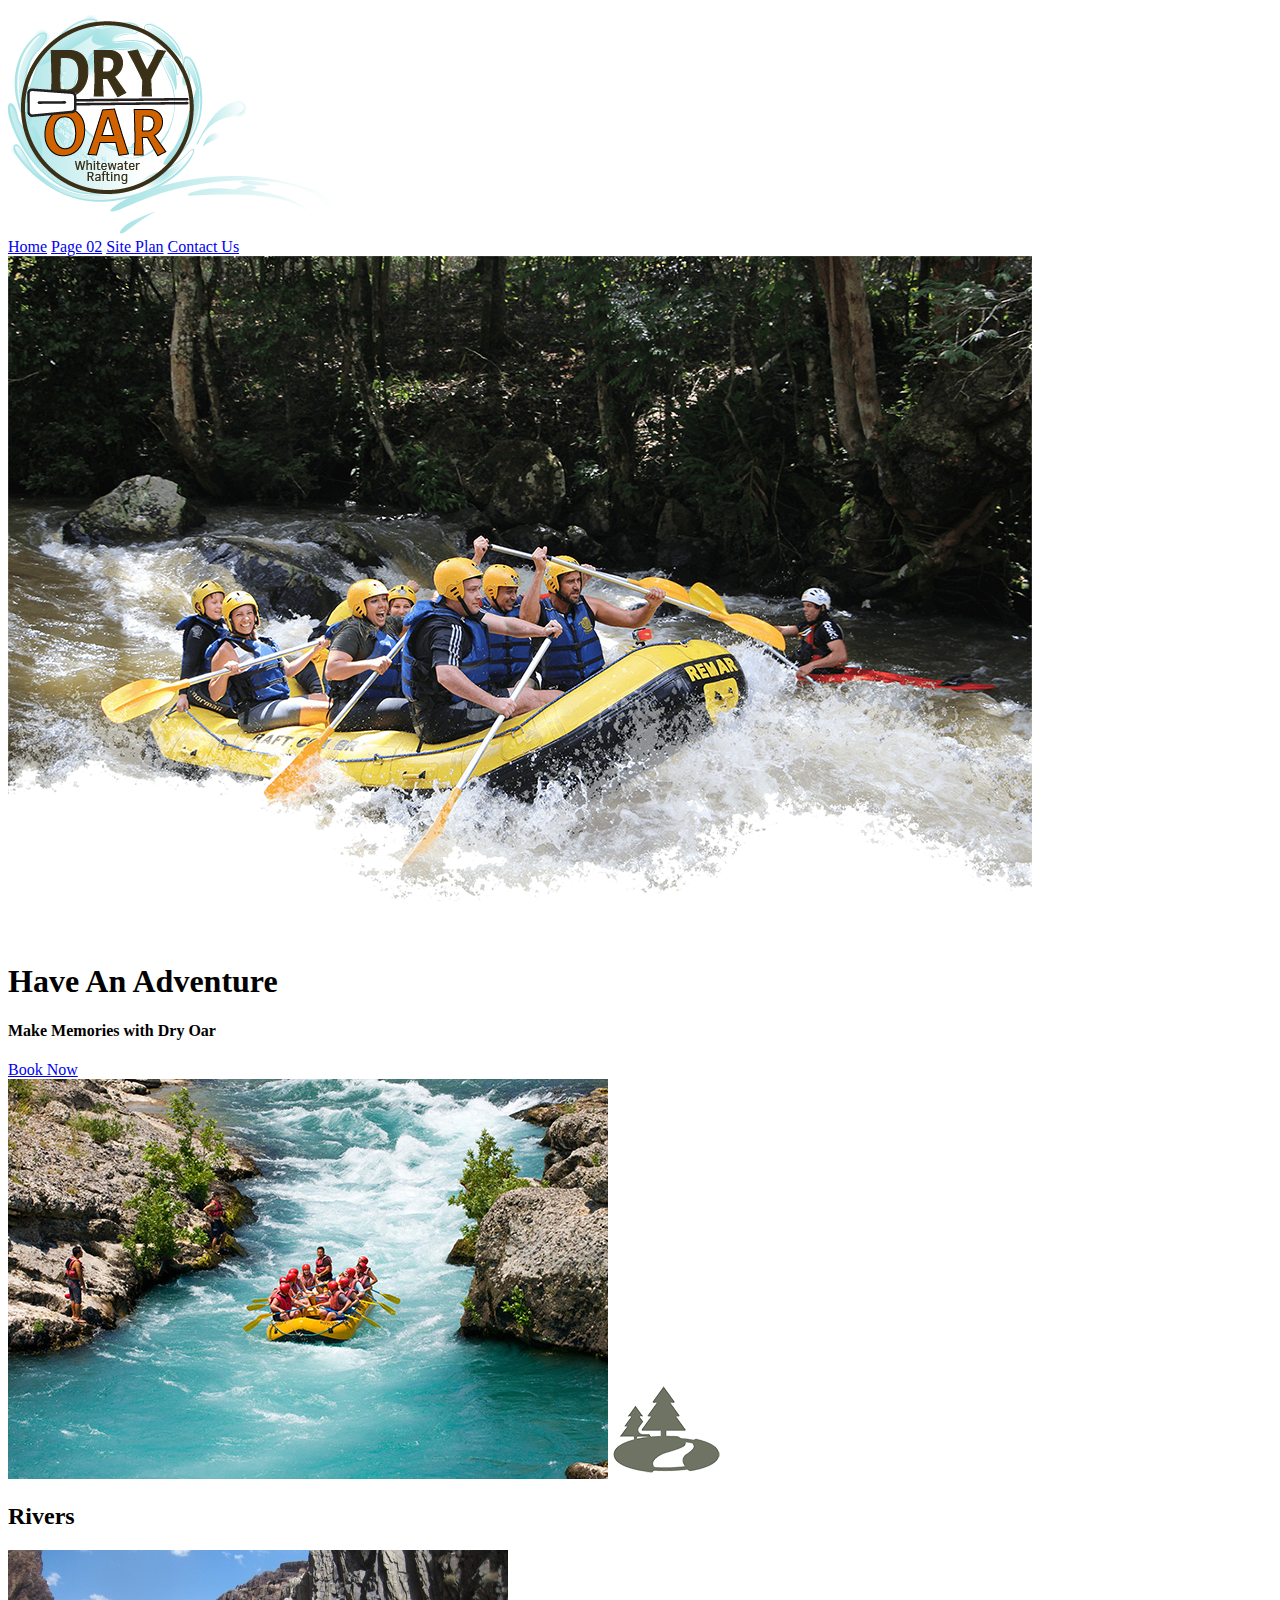
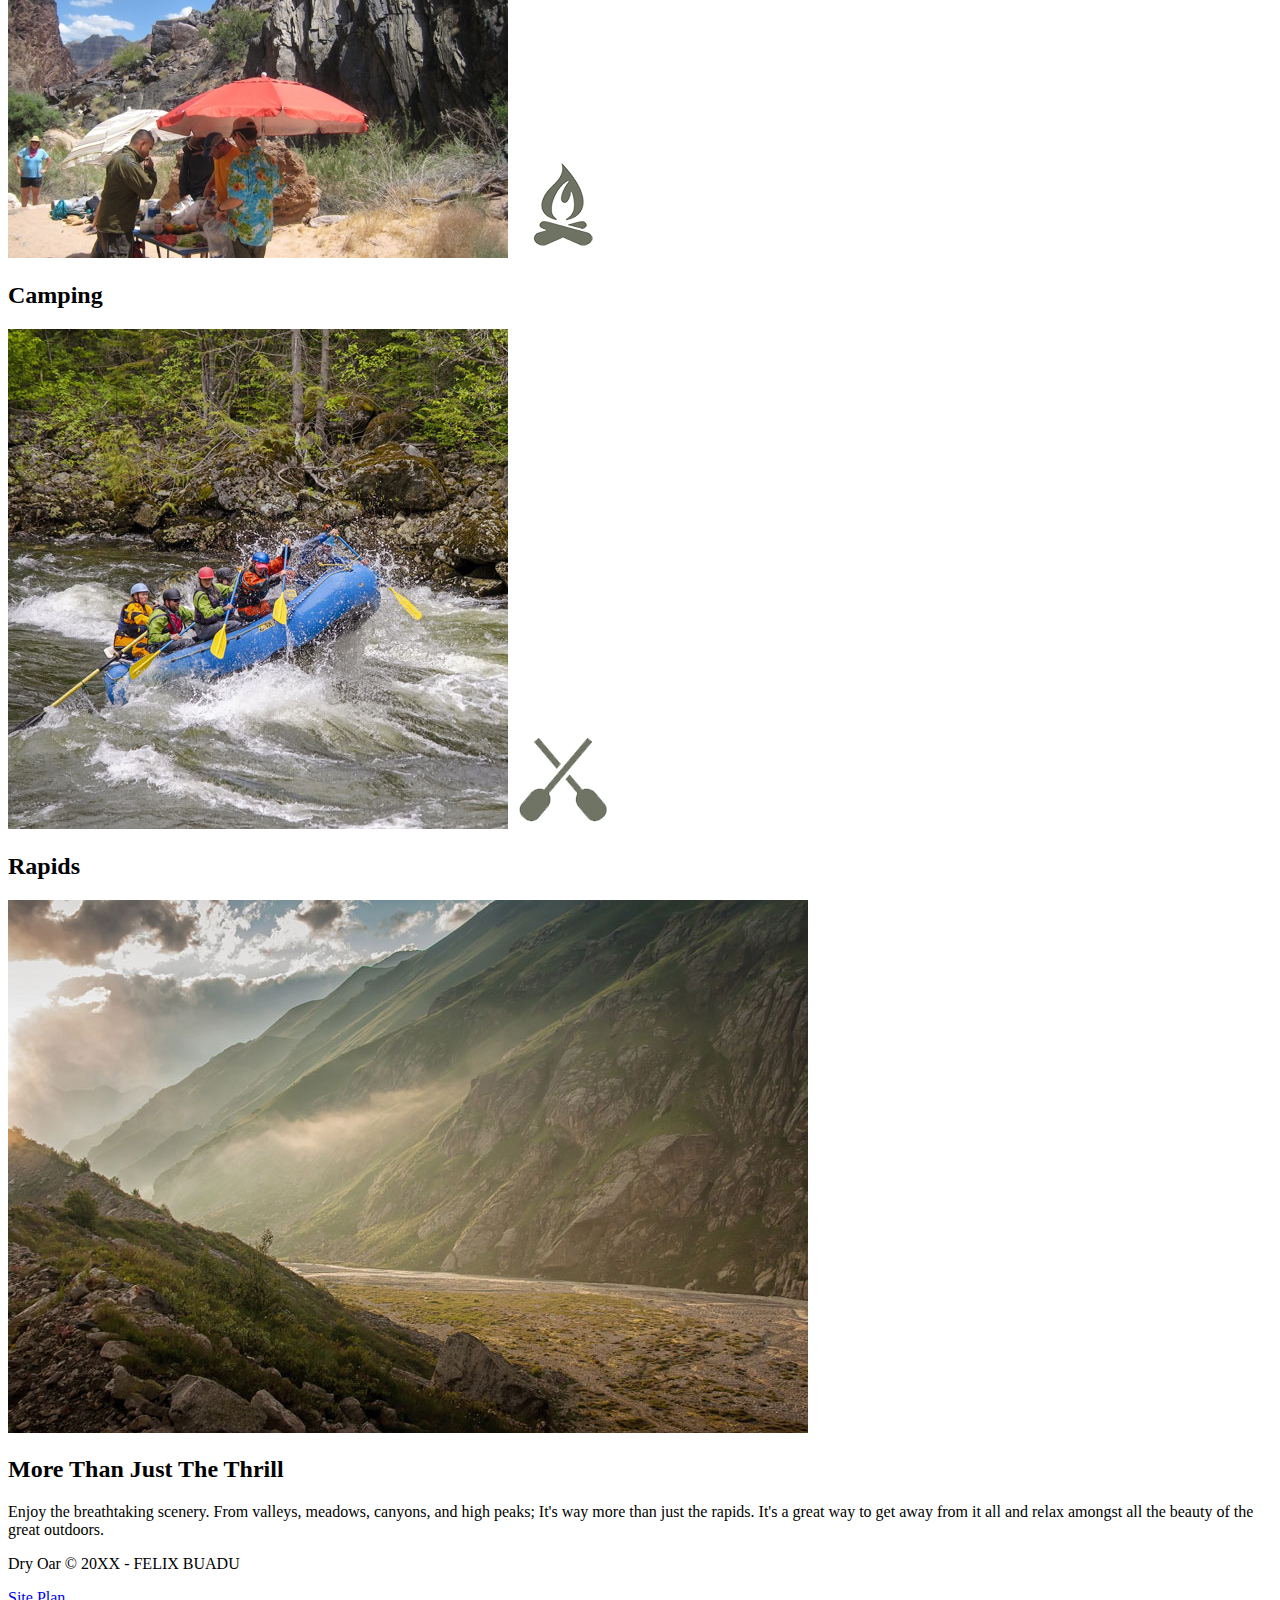
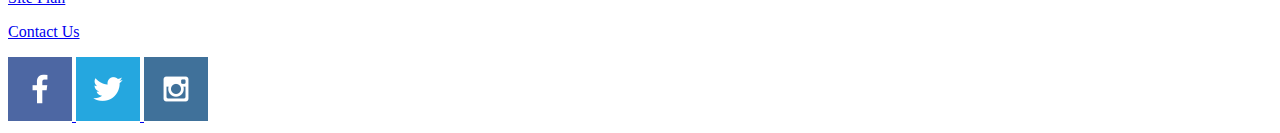
==== wwr/index.html @ 20d5a5fa "white water rafting added" ====
<!DOCTYPE html>
<html lang="en">
<head>
    <meta charset="UTF-8">
    <meta http-equiv="X-UA-Compatible" content="IE=edge">
    <meta name="viewport" content="width=device-width, initial-scale=1.0">
    <title>White Water Rafting</title>
</head>
<body>
    <header >
        <img class="logo" src="images/roundlogo.png" alt="Dry Oar Logo">
        <a href="index.html" id="logo_link"></a>
    </header>
    <nav>
        <a href="index.html">Home</a>
        <a href="#">Page 02</a>
        <a href="site-plan-rafting.html">Site Plan</a>
        <a href="contactus.html">Contact Us</a>
    </nav>
    <div id="hero">
        <div id="hero_box">
            <img id="hero-img" src="images/hero.png" alt="People enjoying rafting">
        </div>
    </div>
    <section id="hero-msg">
        <h1 class="home-title">Have An Adventure</h1>
        <h4>Make Memories with Dry Oar</h4>
        <div class="button-box">
            <a class="book" href="contactus.html">Book Now</a>
        </div>
    </section>
    <main class="home-grid">
        <section class="rivers-card">
            <img class="card-img" src="images/rivers.jpg" alt="river in forest">
            <img class="icon" src="images/river_icon.png" alt="river icon">
            <h2>Rivers</h2>
        </section>
        <section class="camping-card">
            <img class="card-img" src="images/camping.jpg" alt="tent in mountains">
            <img class="icon" src="images/fire_icon.png" alt="fire icon">
            <h2>Camping</h2>
        </section>
        <section class="rapids-card">
            <img class="card-img" src="images/rapids.jpg" alt="rafting boat">
            <img class="icon" src="images/oars.png" alt="oars icon">
            <h2>Rapids</h2>
        </section>
        <img class="mountains" src="images/mountains.jpg" alt="rafting boat">
        <section class="msg">
            <h2>More Than Just The Thrill</h2>
            <p>Enjoy the breathtaking scenery. From valleys, meadows,  canyons, and high peaks; It's way more than just the rapids. It's a great way to get away from it all and relax amongst all the beauty of the great outdoors.</p>
            <a href=""></a>
        </section>
    </main>
    <footer>
        <p>Dry Oar &copy; 20XX - FELIX BUADU</p>
        <p><a href="site-plan-rafting.html">Site Plan</a></p>
        <p><a href="contactus.html">Contact Us</a></p>
        <div class="social">
            <a href="https://facebook.com">
                <img src="images/facebook.png" alt="fb icon">
            </a>
            <a href="https://twitter.com">
                <img src="images/twitter.png" alt="twitter icon">
            </a>
            <a href="https://instagram.com">
                <img src="images/instagram.png" alt="instagram icon">
            </a>
        </div>
    </footer>
</body>
</html>
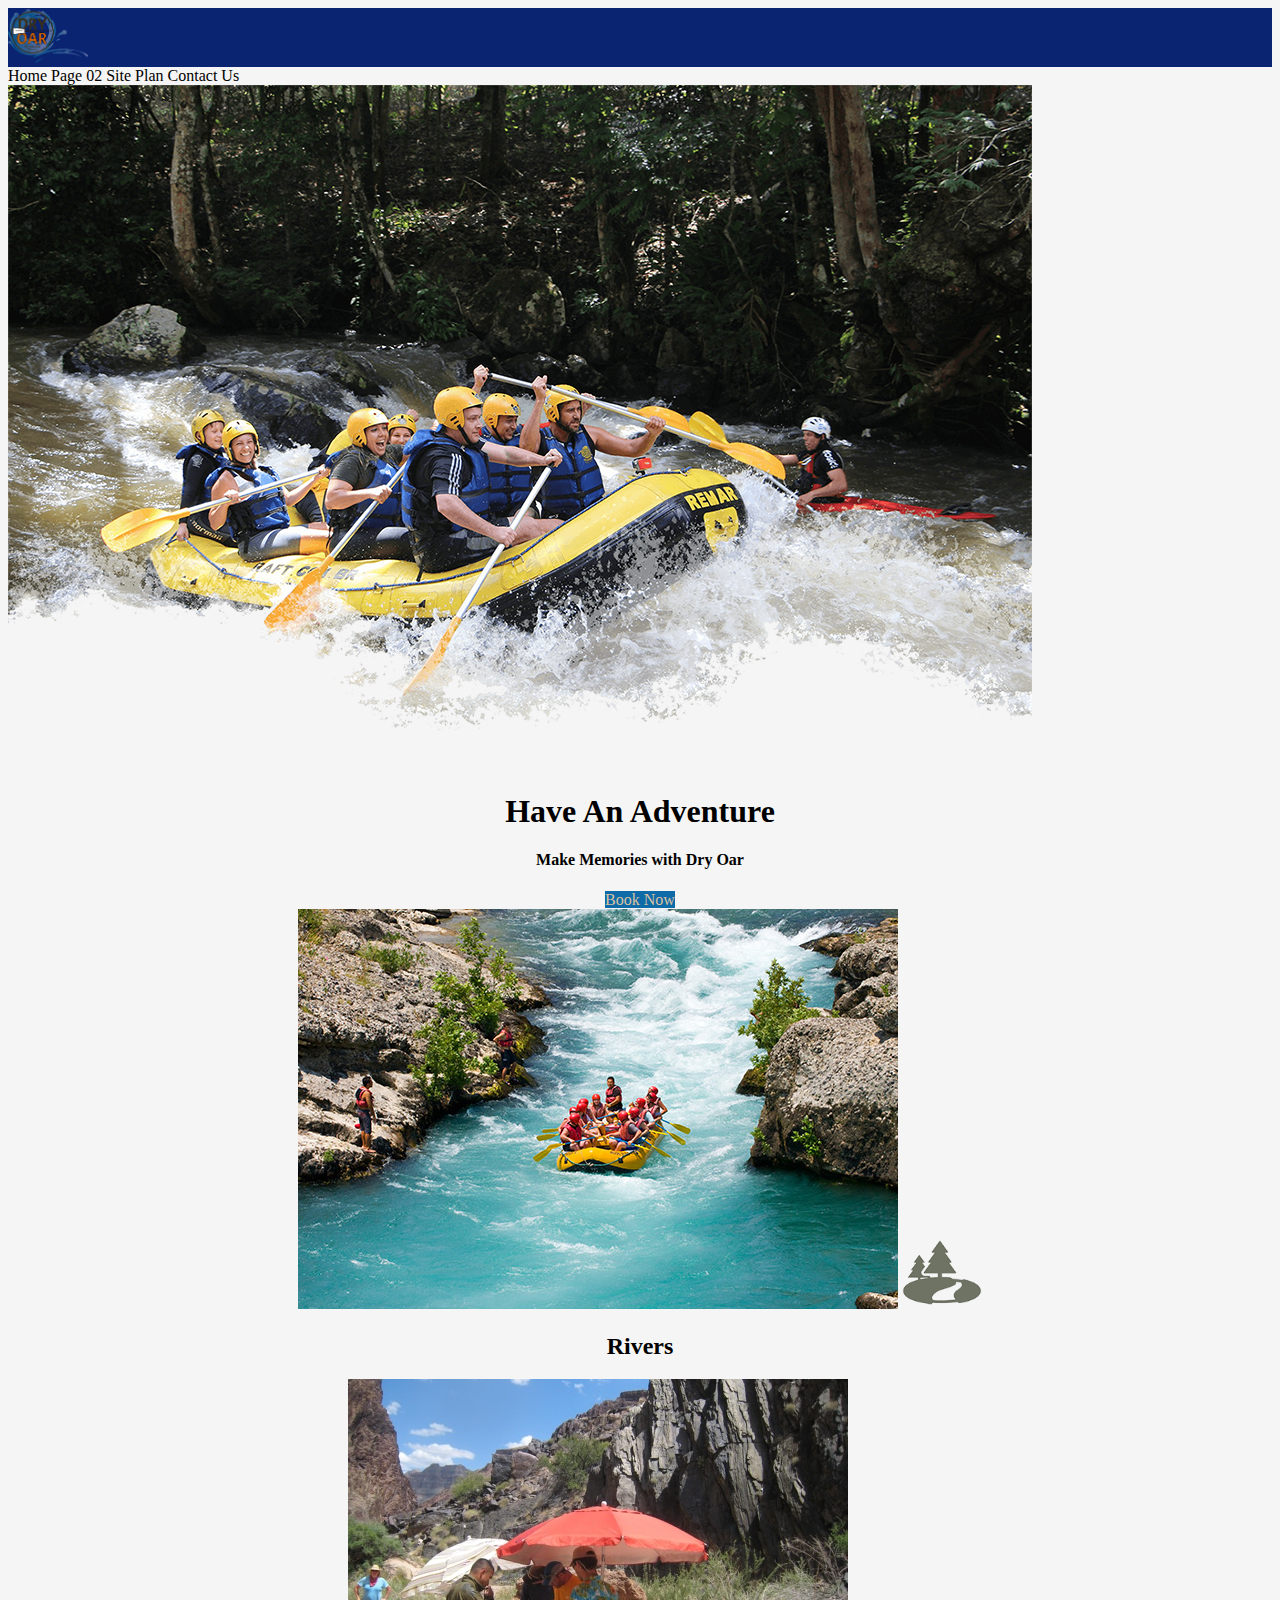
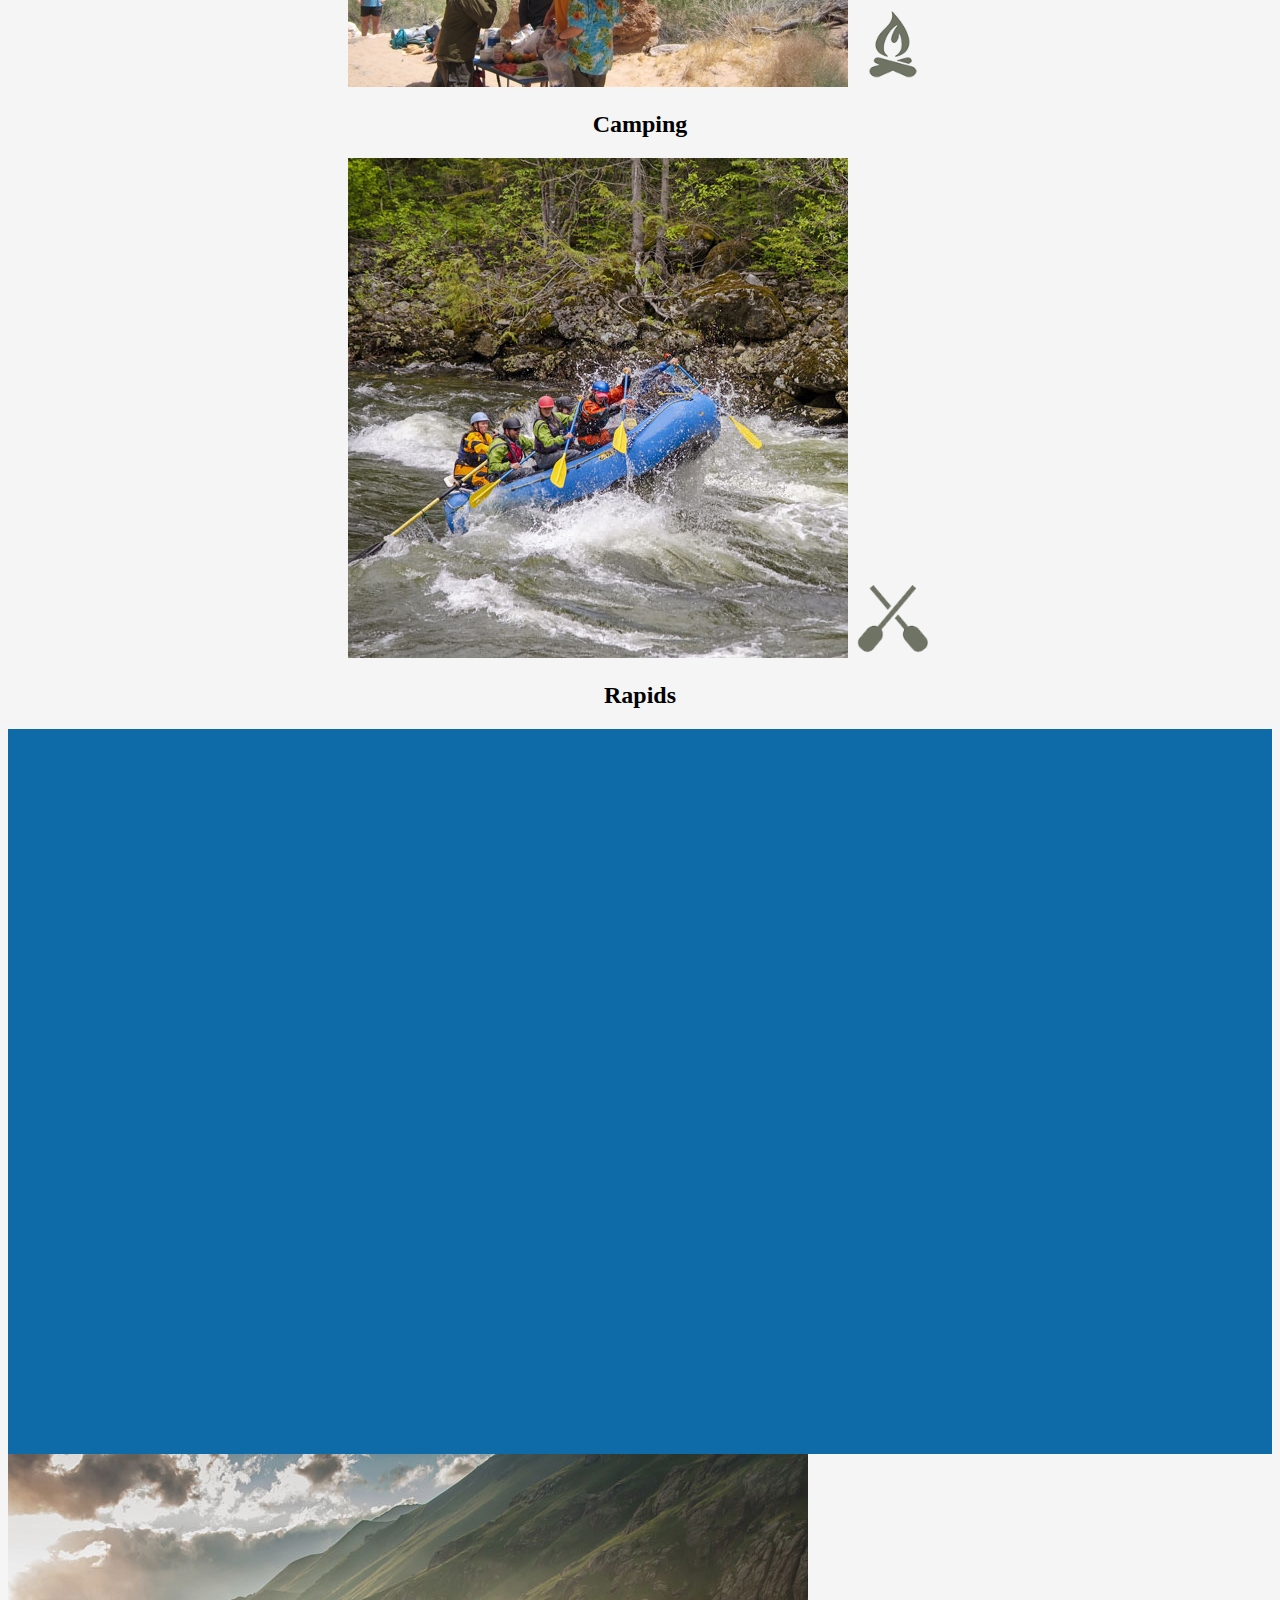
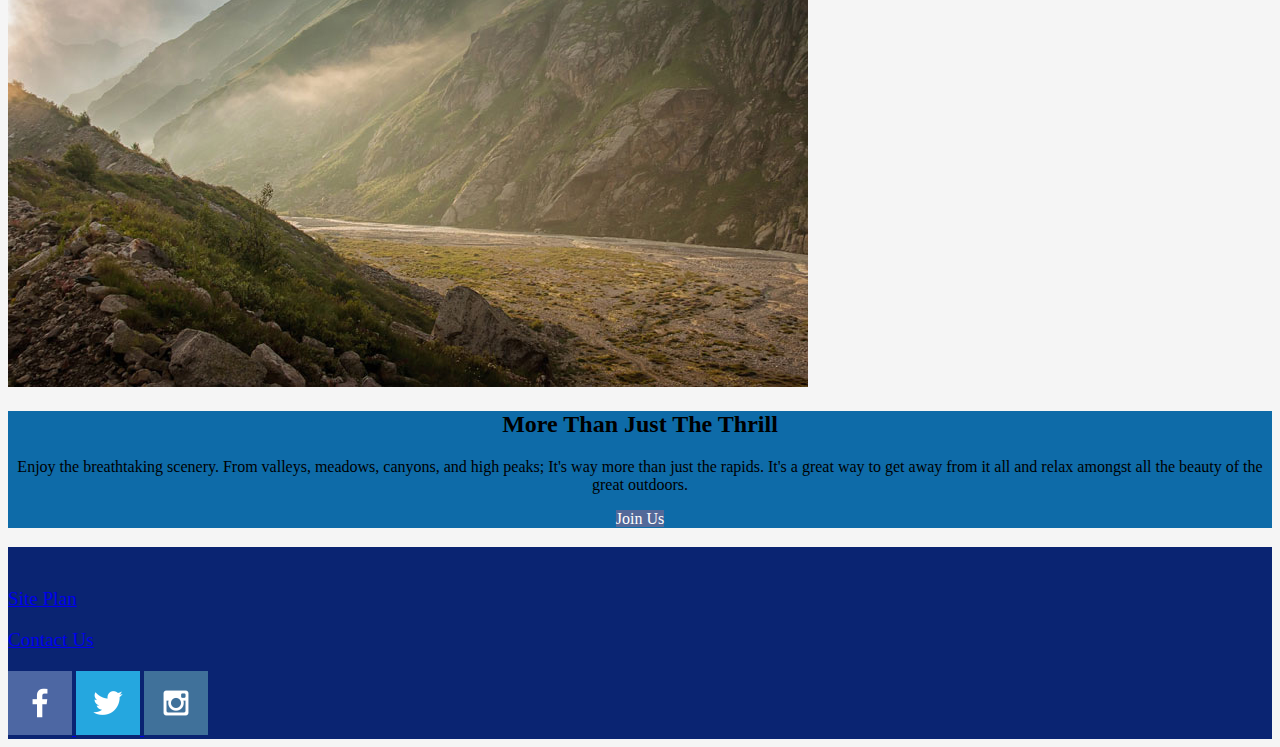
==== commit e9dd2583: "wwr" ====
--- a/wwr/index.html
+++ b/wwr/index.html
@@ -5,68 +5,72 @@
     <meta http-equiv="X-UA-Compatible" content="IE=edge">
     <meta name="viewport" content="width=device-width, initial-scale=1.0">
     <title>White Water Rafting</title>
+    <link rel="stylesheet" href="styles/style.css">
 </head>
 <body>
-    <header >
-        <img class="logo" src="images/roundlogo.png" alt="Dry Oar Logo">
-        <a href="index.html" id="logo_link"></a>
-    </header>
-    <nav>
-        <a href="index.html">Home</a>
-        <a href="#">Page 02</a>
-        <a href="site-plan-rafting.html">Site Plan</a>
-        <a href="contactus.html">Contact Us</a>
-    </nav>
-    <div id="hero">
-        <div id="hero_box">
-            <img id="hero-img" src="images/hero.png" alt="People enjoying rafting">
+    <div id="content">
+        <header>
+            <img class="logo" src="images/roundlogo.png" alt="Dry Oar Logo">
+            <a href="index.html" id="logo_link"></a>
+        </header>
+        <nav>
+            <a href="index.html">Home</a>
+            <a href="#">Page 02</a>
+            <a href="site-plan-rafting.html">Site Plan</a>
+            <a href="contactus.html">Contact Us</a>
+        </nav>
+        <div id="hero">
+            <div id="hero_box">
+                <img id="hero-img" src="images/hero.png" alt="People enjoying rafting">
+            </div>
         </div>
+        <section id="hero-msg">
+            <h1 class="home-title">Have An Adventure</h1>
+            <h4>Make Memories with Dry Oar</h4>
+            <div class="button-box">
+                <a class="book" href="contactus.html">Book Now</a>
+            </div>
+        </section>
+        <main class="home-grid">
+            <section class="rivers-card">
+                <img class="card-img" src="images/rivers.jpg" alt="river in forest">
+                <img class="icon" src="images/river_icon.png" alt="river icon">
+                <h2>Rivers</h2>
+            </section>
+            <section class="camping-card">
+                <img class="card-img" src="images/camping.jpg" alt="tent in mountains">
+                <img class="icon" src="images/fire_icon.png" alt="fire icon">
+                <h2>Camping</h2>
+            </section>
+            <section class="rapids-card">
+                <img class="card-img" src="images/rapids.jpg" alt="rafting boat">
+                <img class="icon" src="images/oars.png" alt="oars icon">
+                <h2>Rapids</h2>
+            </section>
+            <div id="background"></div>
+            <img class="mountains" src="images/mountains.jpg" alt="rafting boat">
+            <section class="msg">
+                <h2>More Than Just The Thrill</h2>
+                <p>Enjoy the breathtaking scenery. From valleys, meadows,  canyons, and high peaks; It's way more than just the rapids. It's a great way to get away from it all and relax amongst all the beauty of the great outdoors.</p>
+                <a class="join" href="rivers.html">Join Us</a>
+            </section>
+        </main>
+        <footer>
+            <p>Dry Oar &copy; 20XX - FELIX BUADU</p>
+            <p><a href="site-plan-rafting.html">Site Plan</a></p>
+            <p><a href="contactus.html">Contact Us</a></p>
+            <div class="social">
+                <a href="https://facebook.com" target="_blank">
+                    <img src="images/facebook.png" alt="fb icon">
+                </a>
+                <a href="https://twitter.com" target="_blank">
+                    <img src="images/twitter.png" alt="twitter icon">
+                </a>
+                <a href="https://instagram.com" target="_blank">
+                    <img src="images/instagram.png" alt="instagram icon">
+                </a>
+            </div>
+        </footer>
     </div>
-    <section id="hero-msg">
-        <h1 class="home-title">Have An Adventure</h1>
-        <h4>Make Memories with Dry Oar</h4>
-        <div class="button-box">
-            <a class="book" href="contactus.html">Book Now</a>
-        </div>
-    </section>
-    <main class="home-grid">
-        <section class="rivers-card">
-            <img class="card-img" src="images/rivers.jpg" alt="river in forest">
-            <img class="icon" src="images/river_icon.png" alt="river icon">
-            <h2>Rivers</h2>
-        </section>
-        <section class="camping-card">
-            <img class="card-img" src="images/camping.jpg" alt="tent in mountains">
-            <img class="icon" src="images/fire_icon.png" alt="fire icon">
-            <h2>Camping</h2>
-        </section>
-        <section class="rapids-card">
-            <img class="card-img" src="images/rapids.jpg" alt="rafting boat">
-            <img class="icon" src="images/oars.png" alt="oars icon">
-            <h2>Rapids</h2>
-        </section>
-        <img class="mountains" src="images/mountains.jpg" alt="rafting boat">
-        <section class="msg">
-            <h2>More Than Just The Thrill</h2>
-            <p>Enjoy the breathtaking scenery. From valleys, meadows,  canyons, and high peaks; It's way more than just the rapids. It's a great way to get away from it all and relax amongst all the beauty of the great outdoors.</p>
-            <a href=""></a>
-        </section>
-    </main>
-    <footer>
-        <p>Dry Oar &copy; 20XX - FELIX BUADU</p>
-        <p><a href="site-plan-rafting.html">Site Plan</a></p>
-        <p><a href="contactus.html">Contact Us</a></p>
-        <div class="social">
-            <a href="https://facebook.com">
-                <img src="images/facebook.png" alt="fb icon">
-            </a>
-            <a href="https://twitter.com">
-                <img src="images/twitter.png" alt="twitter icon">
-            </a>
-            <a href="https://instagram.com">
-                <img src="images/instagram.png" alt="instagram icon">
-            </a>
-        </div>
-    </footer>
 </body>
 </html>--- a/wwr/styles/style.css
+++ b/wwr/styles/style.css
@@ -0,0 +1,64 @@
+#content{
+    max-width: 1600px;
+    margin: 0 auto;
+}
+nav a{
+    text-align: center;
+    color: black;
+    text-decoration: none;
+}
+#hero-msg h1, #hero-msg h4{
+    text-align: center;
+}
+.button-box{
+    text-align: center;
+}
+main section{
+    text-align: center;
+}
+#background{
+    height: 725px;
+}
+body{
+    background-color: whitesmoke; 
+}
+header{
+    background-color: #0a2472;
+}
+nav a:hover{
+    background-color: #0e6ba8;
+    color: #d9c2a3;
+}
+.book{
+    background-color: #0e6ba8;
+    color: #d9c2a3;
+    text-decoration: none;
+}
+.join{
+    background-color: rgb(83, 105, 153);
+    color: white;
+    text-decoration: none;
+}
+.book:hover, .join:hover{
+    background-color: #0a2472;
+}
+#background{
+    background-color: #0e6ba8;
+}
+.msg{
+    background-color: #0e6ba8;
+}
+footer{
+    background-color: #0a2472;
+    color: #0a2472;
+    text-decoration: none;
+}
+footer p{
+    font-size: 1.2em;
+}
+footer p a:hover {
+    text-decoration: underline;
+} 
+.logo, .icon{
+    width: 80px;
+}
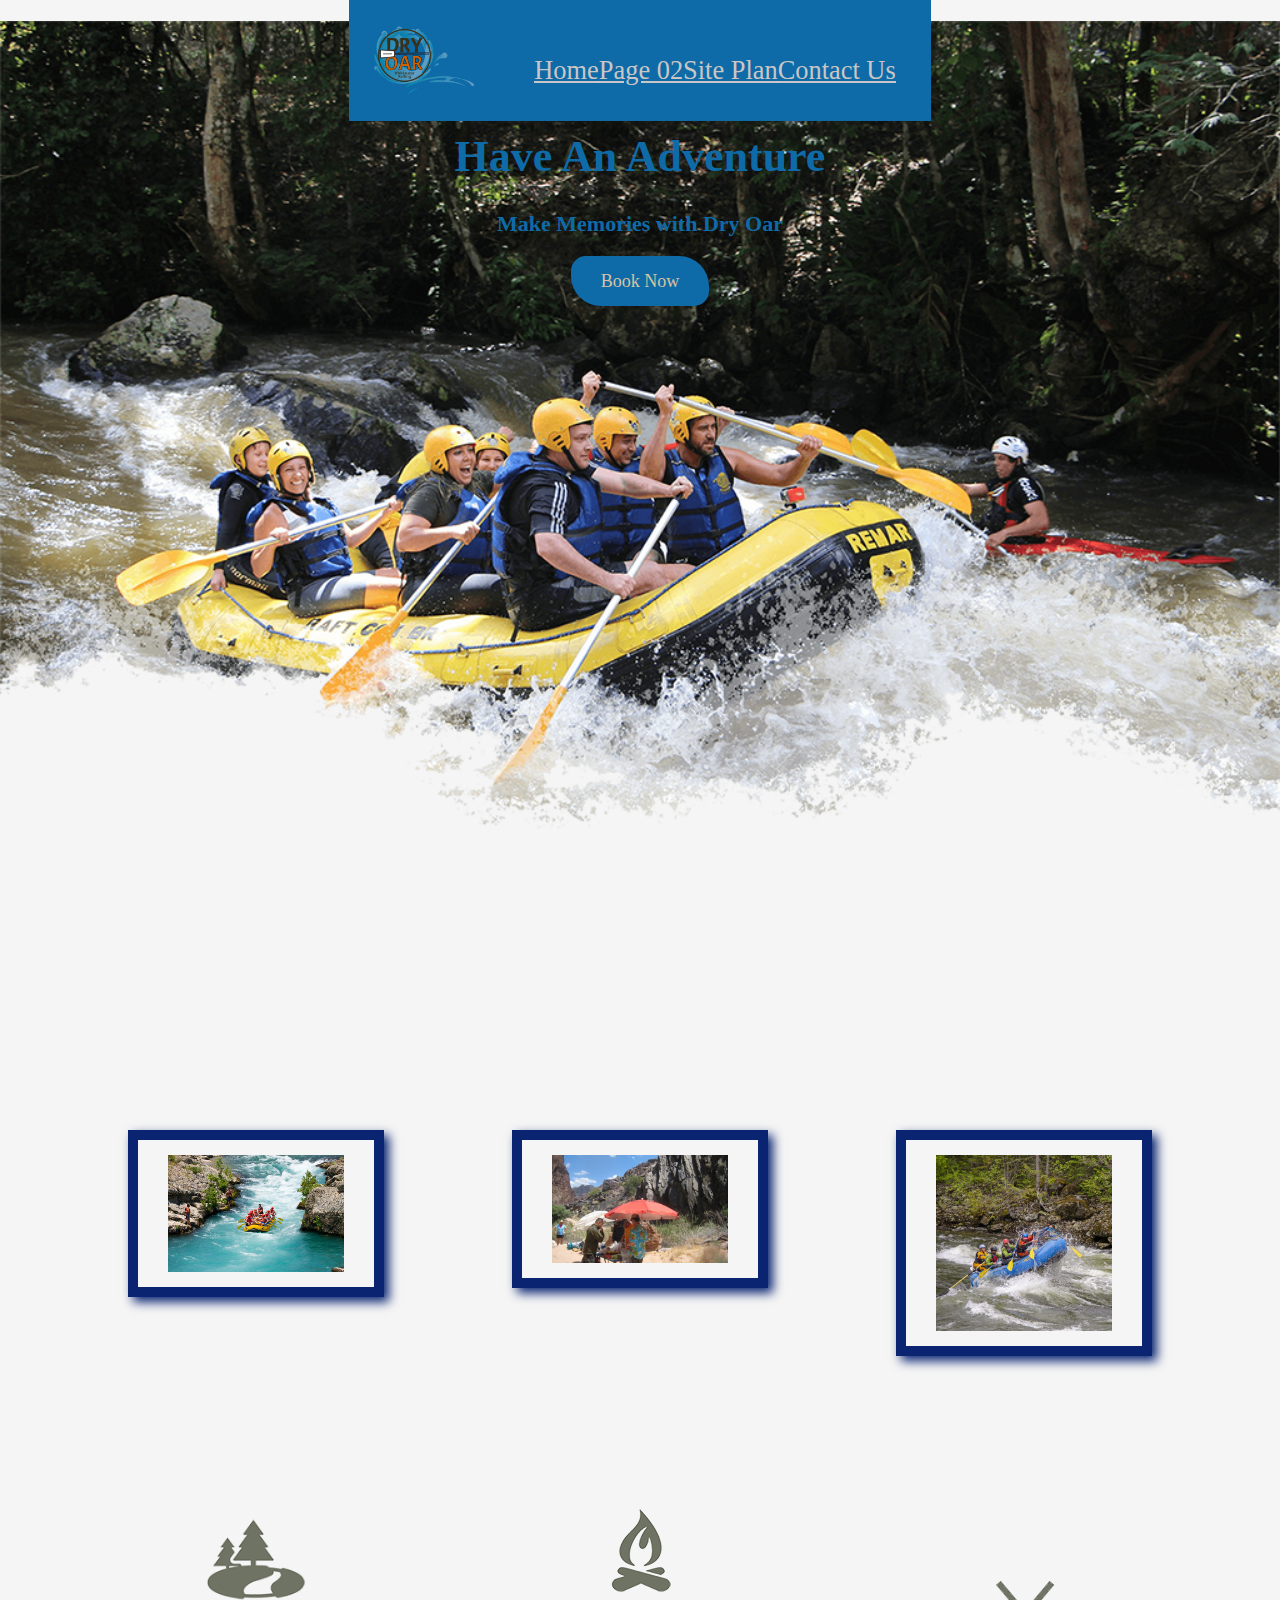
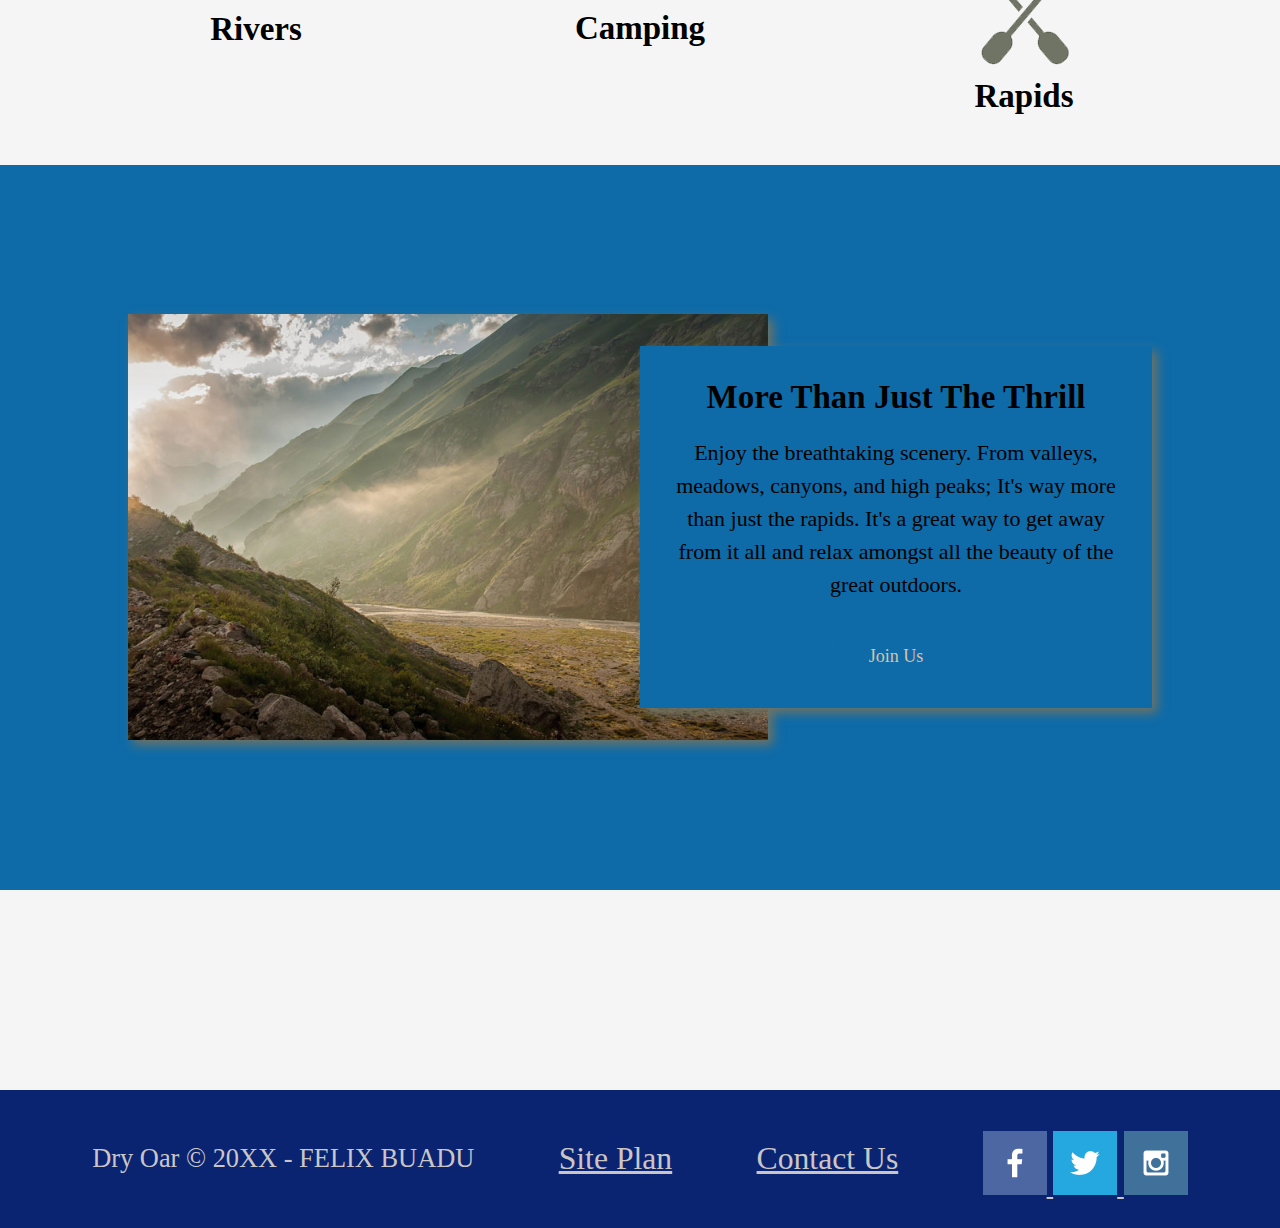
==== commit 983b2ce7: "wwr07" ====
--- a/wwr/index.html
+++ b/wwr/index.html
@@ -10,27 +10,28 @@
 <body>
     <div id="content">
         <header>
-            <img class="logo" src="images/roundlogo.png" alt="Dry Oar Logo">
-            <a href="index.html" id="logo_link"></a>
+            <a id="logo_link" href="index.html" >
+                <img class="logo" src="images/roundlogo.png" alt="Dry Oar Logo">
+            </a>
+            <nav>
+                <a href="index.html">Home</a>
+                <a href="#">Page 02</a>
+                <a href="site-plan-rafting.html">Site Plan</a>
+                <a href="contactus.html">Contact Us</a>
+            </nav>
         </header>
-        <nav>
-            <a href="index.html">Home</a>
-            <a href="#">Page 02</a>
-            <a href="site-plan-rafting.html">Site Plan</a>
-            <a href="contactus.html">Contact Us</a>
-        </nav>
         <div id="hero">
-            <div id="hero_box">
+            <div id="hero-box">
                 <img id="hero-img" src="images/hero.png" alt="People enjoying rafting">
             </div>
+            <section id="hero-msg">
+                <h1 class="home-title">Have An Adventure</h1>
+                <h4>Make Memories with Dry Oar</h4>
+                <div class="button-box">
+                    <a class="book" href="contactus.html">Book Now</a>
+                </div>
+            </section>
         </div>
-        <section id="hero-msg">
-            <h1 class="home-title">Have An Adventure</h1>
-            <h4>Make Memories with Dry Oar</h4>
-            <div class="button-box">
-                <a class="book" href="contactus.html">Book Now</a>
-            </div>
-        </section>
         <main class="home-grid">
             <section class="rivers-card">
                 <img class="card-img" src="images/rivers.jpg" alt="river in forest">
--- a/wwr/styles/style.css
+++ b/wwr/styles/style.css
@@ -1,14 +1,66 @@
+@import url('https://fonts.googleapis.com/css2?family=Charis+SIL:ital@1&family=Patrick+Hand&display=swap');
+.home-title {
+    font-family: Charis+SIL;
+    font-size: 2em;
+    margin-top: 10px;
+}
 #content{
     max-width: 1600px;
     margin: 0 auto;
 }
-nav a{
-    text-align: center;
-    color: black;
-    text-decoration: none;
+header{
+    display: grid;
+    grid-template-columns: 150px auto;
+    background-color: #0e6ba8;
+    justify-self: center;
+    align-self: center;
+}
+#logo_link{
+    padding-top: 5px;
+    justify-self: center;
+    align-self: center;
+}
+
+nav {
+    display: flex;
+    justify-content: space-around;
+    text-align: center;
+    color: white;
+    text-decoration: underline;
+    padding: 35px;
+    margin-top: 20px;
+}
+nav a:hover{
+    background-color: #0a2472;
+    color: white;
+}
+#hero{
+    display: grid;
+    grid-template-columns: 1fr 3fr 1fr;
+    margin-top: -100px;
+}
+#hero-img{
+    width: 100%;
+}
+#hero-box{
+    grid-column: 1/4;
+    grid-row: 1/3;
+    z-index: -1;
+}
+#hero-msg{
+    color: blue;
+    grid-column: 2/3;
+    grid-row: 1/2;
+    margin-top: 100px;
 }
 #hero-msg h1, #hero-msg h4{
     text-align: center;
+    font-family: Charis+SIL;
+    color: #0e6ba8;
+}
+.home-grid{
+    display: grid;
+    grid-template-columns: 1fr 1fr 1fr 1fr 1fr 1fr 1fr 1fr 1fr 1fr;
 }
 .button-box{
     text-align: center;
@@ -20,45 +72,152 @@
     height: 725px;
 }
 body{
-    background-color: whitesmoke; 
-}
-header{
-    background-color: #0a2472;
-}
-nav a:hover{
-    background-color: #0e6ba8;
-    color: #d9c2a3;
-}
-.book{
+    background-color: whitesmoke;
+    font-family: 'Patrick+Hand';
+    font-size: 22px;
+    margin: 0;
+    padding: 0; 
+}
+h2 {
+    margin: 0;
+}
+.book, .join{
     background-color: #0e6ba8;
     color: #d9c2a3;
     text-decoration: none;
-}
-.join{
-    background-color: rgb(83, 105, 153);
-    color: white;
-    text-decoration: none;
+    font-size: 18px;
+    padding: 15px 30px;
+    margin-top: 50px;
+    border-radius: 15px 30px;
+}
+.card-img, .mountains{
+    width: 100%;
+}
+.rivers-card, .camping-card, .rapids-card { 
+    margin: 50px auto;
+    width: 100%
+}
+.rivers-card{
+    grid-column: 2/4;
+    grid-row: 2/3;
+}
+.camping-card{
+    grid-column: 5/7;
+    grid-row: 2/3;
+}
+.rapids-card{
+    grid-column: 8/10;
+    grid-row: 2/3;
+}
+.mountains{
+    width: 100%;
+    grid-column: 2/7;
+    grid-row: 5/8;
+    box-shadow: 5px 5px 10px #6f7364;
+}
+#background{
+    background-color: #0e6ba8;
+    grid-column: 1/11;
+    grid-row: 4/9;
+}
+.msg{
+    background-color: #0e6ba8;
+    line-height: 1.5em;
+    padding: 35px;
+    grid-column: 6/10;
+    grid-row: 6/7;
+    box-shadow: 5px 5px 10px #6f7364;
+}
+.msg p{
+    font-size: 1em;
+    padding-bottom: 15px;
+}
+.card-img{
+    border: 10px solid #d9c2a3;
+    transition: transform .5s;
+    box-shadow: 5px 5px 10px #0a2472;
+}
+.card-img:hover{
+    opacity: .6;
+    transform: scale(1,1);
+}
+.card-img, .rapid-card {
+    border: 10px solid #0a2472;
+    margin: 200px 0;
+    margin-top: 200px;
+    padding: 15px 30px;
+    font-size: 18px;
+}
+main section img {
+    box-sizing: border-box;
 }
 .book:hover, .join:hover{
-    background-color: #0a2472;
-}
-#background{
-    background-color: #0e6ba8;
-}
-.msg{
-    background-color: #0e6ba8;
-}
+  background-color: #0a2472;
+}
+
 footer{
     background-color: #0a2472;
-    color: #0a2472;
     text-decoration: none;
-}
-footer p{
+    padding: 25px 50px;
+    margin-top: 200px;
+    display: flex;
+    justify-content: space-around;
+    align-items: center;
+}
+footer p, a{
     font-size: 1.2em;
+    color: rgb(202, 198, 198);
 }
 footer p a:hover {
-    text-decoration: underline;
-} 
+   text-decoration: underline;
+}
+footer .social img{
+    padding-top: 15px;
+}
 .logo, .icon{
-    width: 80px;
-}
+    width: 100px;
+}
+.icon{
+    padding-top: 10px;
+}
+@media screen and (max-width: 900px) {
+    #hero, .home-grid {
+        display: block;
+        height: auto;
+    }
+    nav, footer {
+        flex-direction: column;
+    }
+    nav a {
+        display: block;
+        padding: 15px;
+    }
+    #hero {
+        margin-top: 0;
+    }
+    #hero-msg {
+        margin-top: 0;
+    }
+    #hero-msg h4 {
+        display: none;
+    }
+    .home-title {
+        font-size: 25px;
+        color: #6f7364;
+    }
+    .rivers-card, .camping-card, .rapids-card { 
+        margin: 50px auto;
+        width: 60%;
+    }
+    #background {
+        display: none;
+    }
+    .mountains, .msg {
+        width: 80%;
+        display: block;
+        margin: 0 auto;
+    }
+    footer {
+        margin-top: 25px;
+    }
+}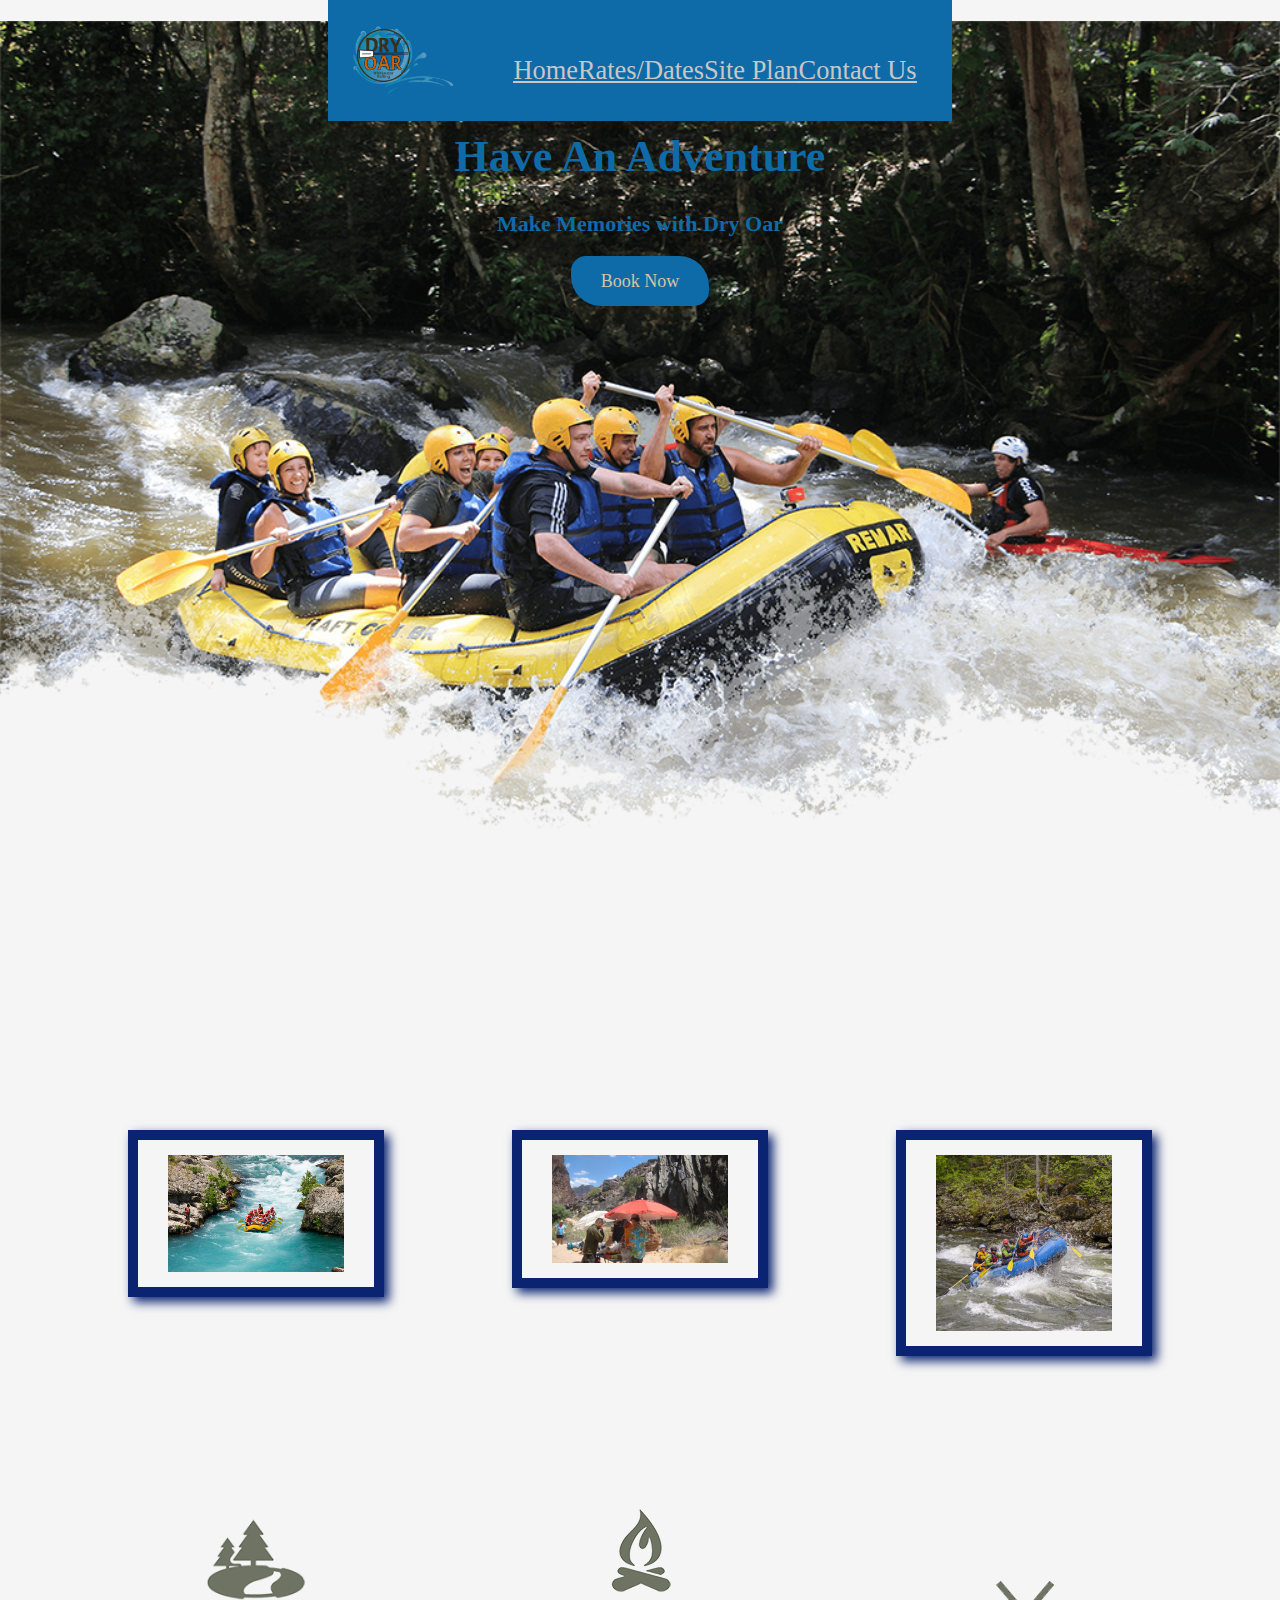
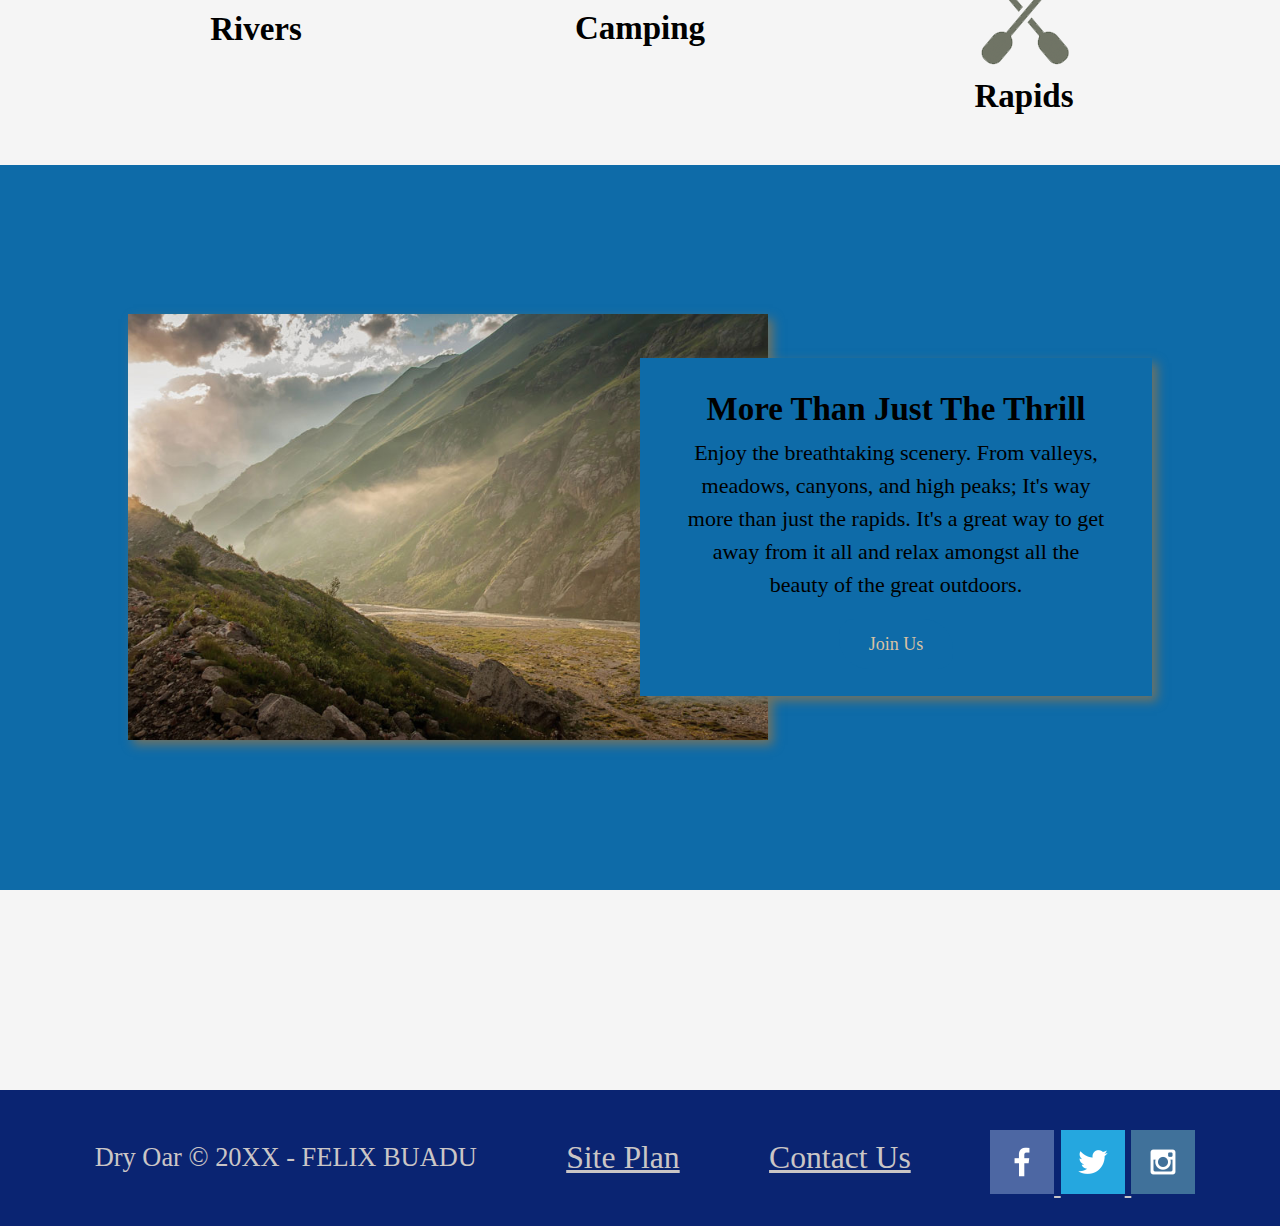
==== commit afde8dc4: "added" ====
--- a/wwr/index.html
+++ b/wwr/index.html
@@ -15,7 +15,7 @@
             </a>
             <nav>
                 <a href="index.html">Home</a>
-                <a href="#">Page 02</a>
+                <a href="rafting.html">Rates/Dates</a>
                 <a href="site-plan-rafting.html">Site Plan</a>
                 <a href="contactus.html">Contact Us</a>
             </nav>
--- a/wwr/styles/style.css
+++ b/wwr/styles/style.css
@@ -220,4 +220,66 @@
     footer {
         margin-top: 25px;
     }
+}
+
+/*contact Us page */
+#hero-aside{
+    height: 100%;
+}
+#hero3-box{
+    margin-top: 0;
+}
+#hero3-img{
+    width: 100%;
+    height: 500px;
+}
+.hero-middle h3{
+    font-size: 4em;
+    text-align: center;
+    margin-top: -400px;
+    color: beige;
+    width: 100%;
+}
+h3 {
+    font-family: 'Patrick+Hand';
+}
+.hero-main{
+    display: grid;
+    grid-template-columns: 1fr 1fr 1fr;
+    justify-content: center;
+    justify-self: center;
+    margin-top: 400px;
+}
+.msg-left h4, p{
+    margin: 10px;
+    grid-column: 1/2;
+    grid-row: 2/4;
+}
+.msg-left{
+    padding: 10px;
+    grid-column: 1/2;
+}
+.msg-right1{
+    grid-column: 2/3;
+    padding: 20px;
+}
+.msg-right2{
+    display: right;
+}
+/*Dates and Rates*/
+#hero-4{
+    height: 100%;
+}
+#hero4s img{
+    width: 100%;
+    height: 500px;
+}
+#hero4s h3{
+    font-size: 3em;
+    text-align: center;
+    color: blue;
+    margin-top: -300px;
+}
+.para{
+    padding: 200px;
 }